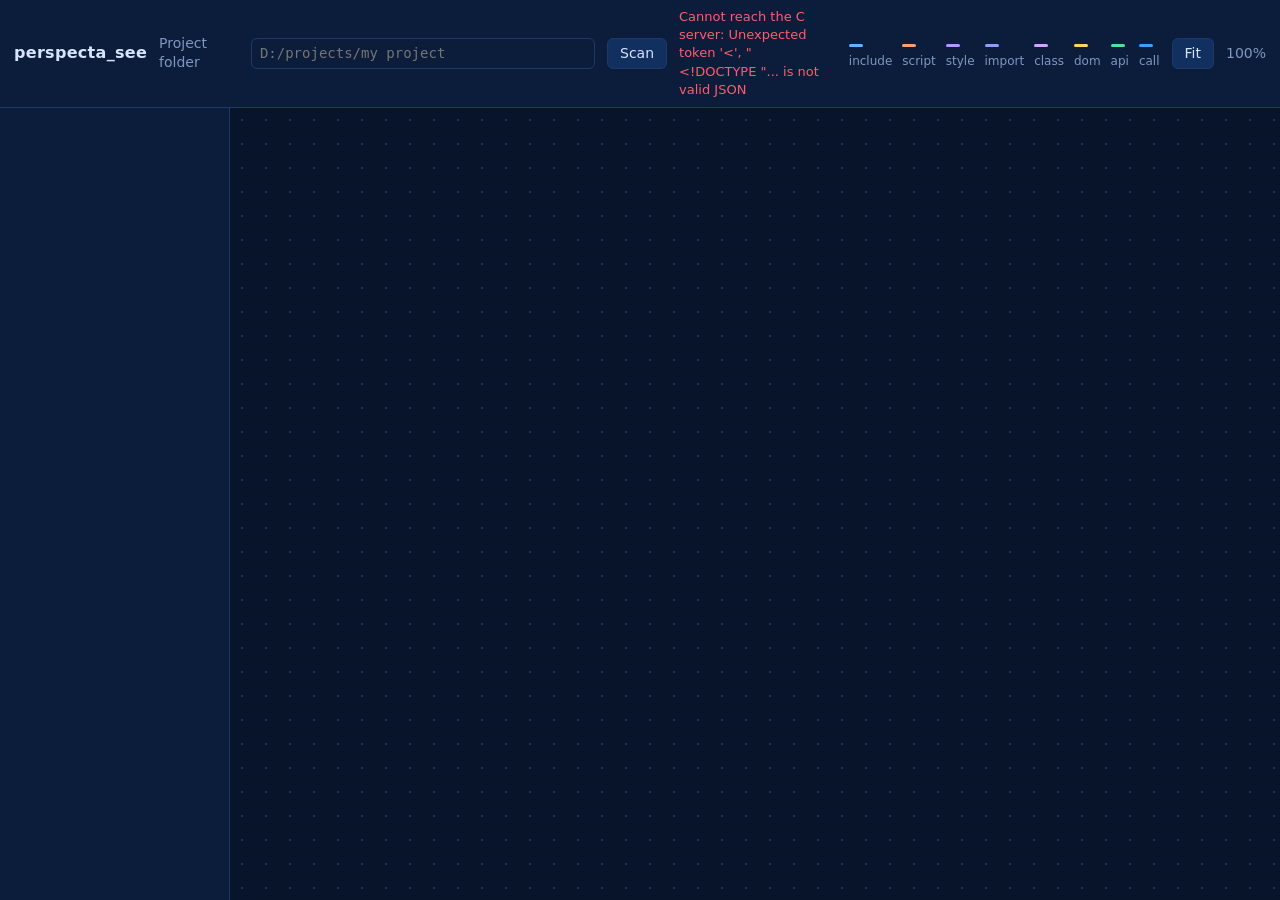
==== web/index.html @ 957fba8a "perspecta_see: first working slice (C server, scanner, canvas)" ====
<!doctype html>
<html lang="en">
<head>
  <meta charset="utf-8">
  <title>perspecta_see</title>
  <meta name="viewport" content="width=device-width, initial-scale=1">
  <link rel="stylesheet" href="css/style.css">
</head>
<body>
  <header id="topbar">
    <strong id="brand">perspecta_see</strong>
    <label>Project folder
      <input id="root" type="text" spellcheck="false" placeholder="D:/projects/my_project">
    </label>
    <button id="scan">Scan</button>
    <span id="status"></span>
    <span class="spacer"></span>
    <div id="legend"></div>
    <button id="fit">Fit</button>
    <span id="zoomlabel">100%</span>
  </header>

  <main>
    <aside id="tree"></aside>
    <section id="canvas">
      <div id="world">
        <svg id="lines"></svg>
        <div id="cards"></div>
      </div>
    </section>
    <aside id="editor" hidden>
      <div id="editor-bar">
        <span id="editor-path"></span>
        <button id="save">Save (Ctrl+S)</button>
        <button id="close" title="Close">&times;</button>
      </div>
      <textarea id="editor-text" spellcheck="false"></textarea>
    </aside>
  </main>

  <script src="js/api.js"></script>
  <script src="js/graph.js"></script>
  <script src="js/editor.js"></script>
  <script src="js/app.js"></script>
</body>
</html>
---- web/css/style.css ----
:root {
  --bg: #07142a;
  --panel: #0b1d3a;
  --panel-2: #0e2447;
  --line: #1b3a6b;
  --text: #d6e4ff;
  --muted: #7f97c2;
  --accent: #3aa0ff;
  --warn: #ff5d6c;
}

* { box-sizing: border-box; }
html, body { height: 100%; margin: 0; }
body {
  background: var(--bg);
  color: var(--text);
  font: 14px/1.4 system-ui, "Segoe UI", sans-serif;
  display: flex;
  flex-direction: column;
}
button {
  background: #12305f; color: var(--text); border: 1px solid var(--line);
  border-radius: 6px; padding: 5px 12px; cursor: pointer; font: inherit;
}
button:hover { background: #1a4285; }
input, textarea {
  background: var(--panel); color: var(--text); border: 1px solid var(--line);
  border-radius: 6px; padding: 5px 8px; font: inherit;
}

/* ---- top bar ---- */
#topbar {
  display: flex; align-items: center; gap: 12px;
  padding: 8px 14px; border-bottom: 1px solid var(--line); background: var(--panel);
}
#brand { font-size: 16px; letter-spacing: .3px; }
#topbar label { display: flex; align-items: center; gap: 8px; color: var(--muted); }
#root { width: 380px; font-family: Consolas, monospace; }
#status { color: var(--muted); font-size: 13px; }
#status.error { color: var(--warn); }
.spacer { flex: 1; }
#zoomlabel { color: var(--muted); width: 44px; text-align: right; }
#legend { display: flex; gap: 10px; font-size: 12px; color: var(--muted); }
#legend i { display: inline-block; width: 14px; height: 3px; margin-right: 4px; vertical-align: middle; border-radius: 2px; }

main { flex: 1; display: flex; min-height: 0; }

/* ---- file tree ---- */
#tree {
  width: 230px; overflow: auto; padding: 10px; border-right: 1px solid var(--line);
  background: var(--panel); font-size: 13px;
}
#tree ul { list-style: none; margin: 0; padding-left: 14px; }
#tree > ul { padding-left: 0; }
#tree .dir { color: var(--muted); margin-top: 4px; }
#tree .file { cursor: pointer; padding: 1px 4px; border-radius: 4px; }
#tree .file:hover { background: #14305e; }

/* ---- canvas ---- */
#canvas {
  flex: 1; position: relative; overflow: hidden; user-select: none; cursor: grab;
  background-image: radial-gradient(#16335f 1px, transparent 1px);
  background-size: 24px 24px;
}
#canvas:active { cursor: grabbing; }
#world { position: absolute; left: 0; top: 0; transform-origin: 0 0; }
#lines { position: absolute; left: 0; top: 0; width: 1px; height: 1px; overflow: visible; pointer-events: none; }
#cards { position: absolute; left: 0; top: 0; }

.zone { fill: rgba(58, 160, 255, 0.04); stroke: #2a5aa0; stroke-dasharray: 6 5; }
.zone-label { fill: var(--muted); font-size: 12px; }
.edge { fill: none; stroke-width: 2; opacity: .9; }
.edge.call-line { stroke-width: 2.5; }
.badge-bg { fill: #0b1d3a; stroke: #2a5aa0; }
.badge-text { fill: var(--text); font-size: 11px; text-anchor: middle; dominant-baseline: central; }

/* ---- cards (one per file) ---- */
.card {
  position: absolute; width: 270px; background: var(--panel-2);
  border: 1px solid var(--line); border-radius: 8px; overflow: hidden;
  box-shadow: 0 4px 14px rgba(0, 0, 0, .35);
}
.card.dim { opacity: .28; }
.card-head {
  display: flex; align-items: center; gap: 8px; padding: 7px 10px;
  background: #102a54; cursor: move; border-bottom: 1px solid var(--line);
}
.card .badge { font-size: 10px; font-weight: 700; padding: 1px 6px; border-radius: 4px; color: #04101f; }
.lang-c .badge, .lang-h .badge { background: #5fb3ff; }
.lang-js .badge { background: #ffd666; }
.lang-html .badge { background: #ff9f6b; }
.lang-css .badge { background: #b794ff; }
.card .name { font-weight: 600; flex: 1; overflow: hidden; text-overflow: ellipsis; white-space: nowrap; }
.card .lines { color: var(--muted); font-size: 11px; }
.card .dir { padding: 2px 10px 0; color: var(--muted); font-size: 11px; }
.rows { padding: 4px 0; }
.row { display: flex; justify-content: space-between; gap: 8px; padding: 3px 10px; cursor: pointer; font-family: Consolas, monospace; font-size: 12.5px; }
.row:hover { background: #16366a; }
.row.hl { background: #1c4a8c; color: #fff; }
.row.sel { background: #2a6bd1; color: #fff; }
.row .ln { color: var(--muted); }
.row.route { color: #7be0a8; }
.more { padding: 2px 10px 8px; color: var(--muted); font-size: 11.5px; }

/* ---- editor panel ---- */
#editor { width: 520px; display: flex; flex-direction: column; border-left: 1px solid var(--line); background: var(--panel); }
#editor[hidden] { display: none; }
#editor-bar { display: flex; align-items: center; gap: 8px; padding: 8px 10px; border-bottom: 1px solid var(--line); }
#editor-path { flex: 1; font-family: Consolas, monospace; font-size: 13px; overflow: hidden; text-overflow: ellipsis; white-space: nowrap; }
#editor-text {
  flex: 1; resize: none; border: 0; border-radius: 0; outline: none; padding: 12px;
  font-family: Consolas, "Cascadia Mono", monospace; font-size: 13px; line-height: 1.5; tab-size: 4; white-space: pre;
}
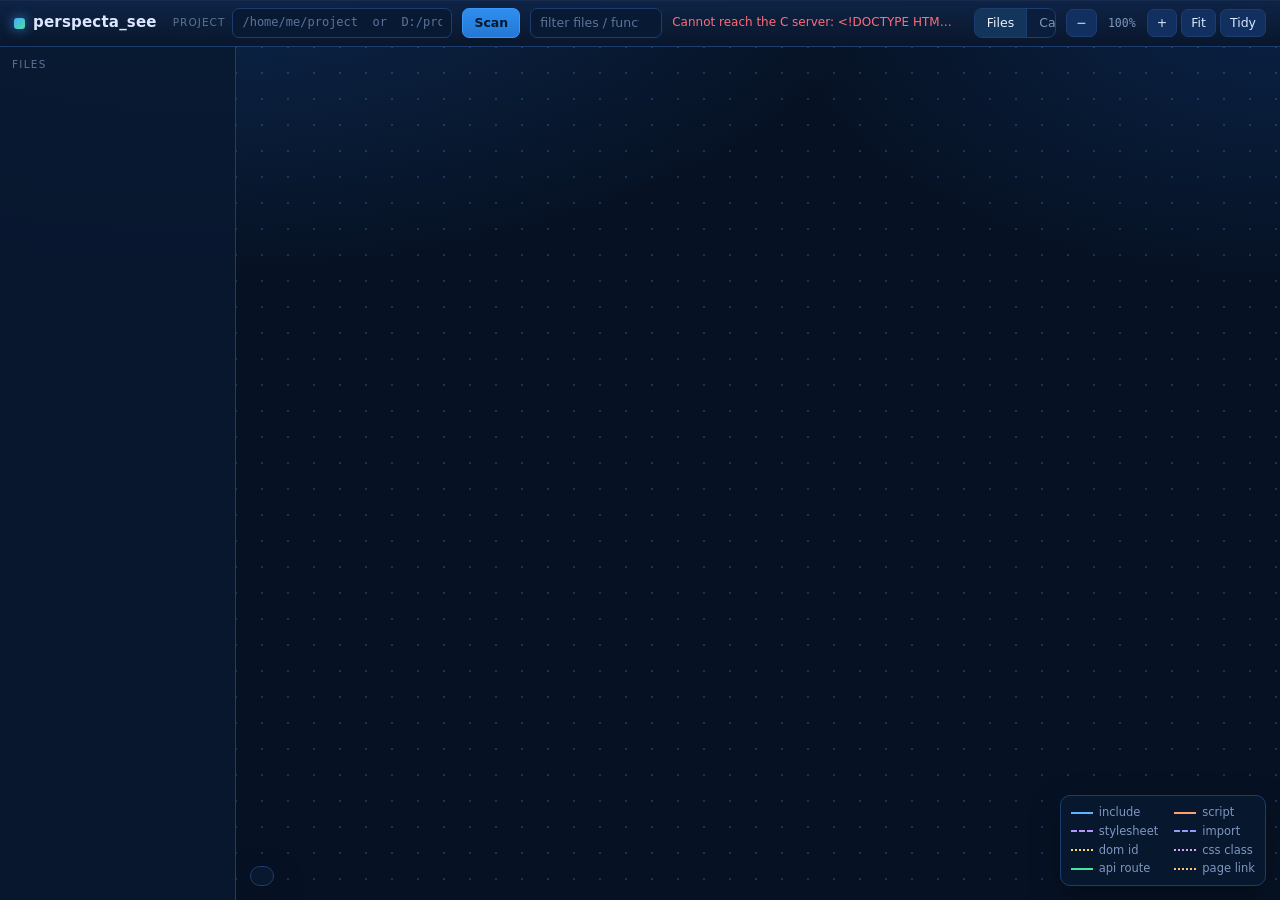
==== commit a7a3ad07: "Split into modules, fix comment/inline-script parsing, inline node editor Parser - mask.c: mask_comm" ====
--- a/web/index.html
+++ b/web/index.html
@@ -2,45 +2,81 @@
 <html lang="en">
 <head>
   <meta charset="utf-8">
-  <title>perspecta_see</title>
+  <title>perspecta_see — see how the project fits together</title>
   <meta name="viewport" content="width=device-width, initial-scale=1">
-  <link rel="stylesheet" href="css/style.css">
+  <link rel="stylesheet" href="css/base.css">
+  <link rel="stylesheet" href="css/layout.css">
+  <link rel="stylesheet" href="css/graph.css">
+  <link rel="stylesheet" href="css/cards.css">
 </head>
 <body>
+
+  <!-- An inline script on purpose: the scanner parses <script> bodies
+       (src/parse_html.c), so this function shows up inside index.html's card
+       and proves the html -> js bridge works both ways. -->
+  <script>
+    /* the project you looked at last time, read before the map loads */
+    function lastRoot() {
+      try { return localStorage.getItem("perspecta.root") || ""; } catch (err) { return ""; }
+    }
+  </script>
+
   <header id="topbar">
-    <strong id="brand">perspecta_see</strong>
-    <label>Project folder
-      <input id="root" type="text" spellcheck="false" placeholder="D:/projects/my_project">
-    </label>
-    <button id="scan">Scan</button>
-    <span id="status"></span>
-    <span class="spacer"></span>
-    <div id="legend"></div>
-    <button id="fit">Fit</button>
-    <span id="zoomlabel">100%</span>
+    <div id="brand"><span class="mark"></span>perspecta_see</div>
+
+    <div class="field">
+      <label for="root">project</label>
+      <input id="root" type="text" spellcheck="false" autocomplete="off"
+             placeholder="/home/me/project  or  D:/projects/thing">
+    </div>
+    <button id="scan" class="primary">Scan</button>
+
+    <div class="field search">
+      <input id="search" type="search" spellcheck="false" autocomplete="off"
+             placeholder="filter files / functions   ( / )">
+    </div>
+
+    <div id="status">starting…</div>
+    <div class="spacer"></div>
+
+    <div class="segmented" id="modes" title="which links to draw on the map">
+      <button id="mode-files" data-mode="files" class="on">Files</button>
+      <button id="mode-calls" data-mode="calls">Calls</button>
+    </div>
+
+    <div id="zoombox">
+      <button id="zoom-out" title="zoom out  (-)">−</button>
+      <span id="zoomlabel">100%</span>
+      <button id="zoom-in" title="zoom in  (+)">+</button>
+      <button id="fit" title="fit everything  (f)">Fit</button>
+      <button id="tidy" title="forget dragged positions  (t)">Tidy</button>
+    </div>
   </header>
 
   <main>
-    <aside id="tree"></aside>
+    <aside id="tree">
+      <div id="tree-head">FILES</div>
+      <div id="tree-body"></div>
+    </aside>
+
     <section id="canvas">
       <div id="world">
         <svg id="lines"></svg>
         <div id="cards"></div>
       </div>
+      <div id="hud" class="float"></div>
+      <div id="legend" class="float"></div>
     </section>
-    <aside id="editor" hidden>
-      <div id="editor-bar">
-        <span id="editor-path"></span>
-        <button id="save">Save (Ctrl+S)</button>
-        <button id="close" title="Close">&times;</button>
-      </div>
-      <textarea id="editor-text" spellcheck="false"></textarea>
-    </aside>
   </main>
 
+  <script src="js/util.js"></script>
   <script src="js/api.js"></script>
-  <script src="js/graph.js"></script>
-  <script src="js/editor.js"></script>
+  <script src="js/state.js"></script>
+  <script src="js/tree.js"></script>
+  <script src="js/cards.js"></script>
+  <script src="js/inline-editor.js"></script>
+  <script src="js/edges.js"></script>
+  <script src="js/view.js"></script>
   <script src="js/app.js"></script>
 </body>
-</html>+</html>
--- a/web/css/base.css
+++ b/web/css/base.css
@@ -0,0 +1,104 @@
+/* base.css — design tokens, reset and the small pieces every panel shares.
+ *
+ * The look follows the concept art: deep navy background, softly lit panels,
+ * one accent blue for "this is interactive" and one green for "this works".
+ * Everything else is a neutral so the coloured link lines stay the loudest
+ * thing on screen.
+ */
+
+:root {
+  --bg: #061224;
+  --bg-glow: #0b1f3d;
+  --panel: rgba(9, 25, 48, .88);
+  --panel-solid: #0b1d3a;
+  --card: #0d2244;
+  --card-head: #11294f;
+  --card-hover: #14325f;
+  --line: #1d3d70;
+  --line-soft: #16325c;
+  --text: #dbe7ff;
+  --muted: #7e97c0;
+  --muted-2: #5b7398;
+  --accent: #49a8ff;
+  --accent-soft: rgba(73, 168, 255, .16);
+  --ok: #4be3a0;
+  --warn: #ff6b7a;
+  --mono: ui-monospace, "Cascadia Mono", "SF Mono", Menlo, Consolas, monospace;
+  --radius: 10px;
+  --shadow: 0 10px 30px rgba(0, 0, 0, .38);
+  --code-lh: 18px;      /* the inline editor relies on this exact value */
+  --code-fs: 12.5px;
+}
+
+* { box-sizing: border-box; }
+
+html, body { height: 100%; margin: 0; }
+
+body {
+  background:
+    radial-gradient(1200px 600px at 15% -10%, #0e2a53 0%, transparent 60%),
+    radial-gradient(900px 500px at 100% 0%, #0a2246 0%, transparent 55%),
+    var(--bg);
+  color: var(--text);
+  font: 13.5px/1.45 system-ui, "Segoe UI", Roboto, sans-serif;
+  display: flex;
+  flex-direction: column;
+  overflow: hidden;
+}
+
+::selection { background: rgba(73, 168, 255, .35); }
+
+button {
+  background: #12305f;
+  color: var(--text);
+  border: 1px solid var(--line);
+  border-radius: 7px;
+  padding: 5px 11px;
+  font: inherit;
+  font-size: 12.5px;
+  cursor: pointer;
+  transition: background .12s, border-color .12s, color .12s;
+}
+button:disabled { opacity: .5; cursor: default; }
+button:hover { background: #1a4285; border-color: #2c5da8; }
+button:active { background: #17529b; }
+button.primary {
+  background: linear-gradient(180deg, #2f8ef0, #2477d4);
+  border-color: #3a97f5;
+  color: #04182e;
+  font-weight: 650;
+}
+button.primary:hover { background: linear-gradient(180deg, #49a8ff, #2a86e6); }
+button.mini { padding: 2px 8px; font-size: 11.5px; border-radius: 6px; }
+button.ghost { background: transparent; }
+button.ghost:hover { background: #16325c; }
+
+input {
+  background: #081a33;
+  color: var(--text);
+  border: 1px solid var(--line);
+  border-radius: 7px;
+  padding: 5px 9px;
+  font: inherit;
+  font-size: 12.5px;
+  outline: none;
+}
+input:focus { border-color: var(--accent); box-shadow: 0 0 0 3px var(--accent-soft); }
+input::placeholder { color: var(--muted-2); }
+
+/* floating panels: legend + hud sit on top of the canvas but never block it */
+.float {
+  position: absolute;
+  background: var(--panel);
+  border: 1px solid var(--line);
+  border-radius: var(--radius);
+  backdrop-filter: blur(8px);
+  box-shadow: var(--shadow);
+  font-size: 12px;
+}
+
+/* scrollbars: thin and dark, like the rest of the app */
+* { scrollbar-width: thin; scrollbar-color: #22457a transparent; }
+*::-webkit-scrollbar { width: 9px; height: 9px; }
+*::-webkit-scrollbar-thumb { background: #22457a; border-radius: 5px; }
+*::-webkit-scrollbar-track { background: transparent; }
--- a/web/css/layout.css
+++ b/web/css/layout.css
@@ -0,0 +1,232 @@
+/* layout.css — the frame: top bar, file tree column, canvas, floating panels. */
+
+/* ---------- top bar ---------- */
+#topbar {
+  display: flex;
+  align-items: center;
+  gap: 10px;
+  padding: 8px 14px;
+  background: linear-gradient(180deg, rgba(14, 36, 71, .95), rgba(9, 22, 42, .95));
+  border-bottom: 1px solid var(--line);
+  box-shadow: 0 1px 0 rgba(255, 255, 255, .03) inset;
+  z-index: 20;
+}
+
+#brand {
+  display: flex;
+  align-items: center;
+  gap: 8px;
+  font-size: 15px;
+  font-weight: 650;
+  letter-spacing: .2px;
+  padding-right: 6px;
+}
+#brand .mark {
+  width: 11px;
+  height: 11px;
+  border-radius: 3px;
+  background: linear-gradient(135deg, var(--accent), var(--ok));
+  box-shadow: 0 0 12px rgba(73, 168, 255, .7);
+}
+
+.field { display: flex; align-items: center; gap: 7px; }
+.field label {
+  color: var(--muted-2);
+  font-size: 10.5px;
+  text-transform: uppercase;
+  letter-spacing: .10em;
+}
+#root { width: 330px; font-family: var(--mono); font-size: 12px; }
+.field.search input { width: 170px; }
+
+#status {
+  color: var(--muted);
+  font-size: 12px;
+  white-space: nowrap;
+  overflow: hidden;
+  text-overflow: ellipsis;
+  max-width: 40vw;
+}
+#status.error { color: var(--warn); }
+
+.spacer { flex: 1; }
+
+.segmented {
+  display: flex;
+  border: 1px solid var(--line);
+  border-radius: 8px;
+  overflow: hidden;
+  background: #0a1e3b;
+}
+.segmented button {
+  border: 0;
+  border-radius: 0;
+  background: transparent;
+  color: var(--muted);
+  padding: 5px 12px;
+}
+.segmented button + button { border-left: 1px solid var(--line); }
+.segmented button.on { background: var(--accent-soft); color: #eaf4ff; }
+
+#zoombox { display: flex; align-items: center; gap: 4px; }
+#zoombox button { padding: 4px 9px; }
+#zoomlabel {
+  color: var(--muted);
+  font-family: var(--mono);
+  font-size: 11.5px;
+  min-width: 42px;
+  text-align: center;
+}
+
+/* ---------- main ---------- */
+main { flex: 1; display: flex; min-height: 0; position: relative; }
+
+/* ---------- file tree ---------- */
+#tree {
+  width: 236px;
+  flex: 0 0 236px;
+  display: flex;
+  flex-direction: column;
+  background: var(--panel);
+  border-right: 1px solid var(--line);
+  min-height: 0;
+}
+#tree-head {
+  padding: 10px 12px 6px;
+  font-size: 10.5px;
+  letter-spacing: .12em;
+  text-transform: uppercase;
+  color: var(--muted-2);
+}
+#tree-body { overflow: auto; padding: 0 8px 14px; font-size: 12.5px; }
+
+#tree ul { list-style: none; margin: 0; padding-left: 12px; }
+#tree > #tree-body > ul { padding-left: 0; }
+#tree li { margin: 1px 0; }
+
+#tree .dir {
+  display: flex;
+  align-items: center;
+  gap: 5px;
+  color: var(--muted);
+  cursor: pointer;
+  padding: 2px 4px;
+  border-radius: 5px;
+  user-select: none;
+}
+#tree .dir:hover { background: #10294e; color: var(--text); }
+#tree .dir .caret {
+  display: inline-block;
+  width: 9px;
+  font-size: 9px;
+  color: var(--muted-2);
+  transition: transform .1s;
+}
+#tree .dir.closed .caret { transform: rotate(-90deg); }
+#tree .dir .count { margin-left: auto; color: var(--muted-2); font-size: 10.5px; }
+
+#tree .file {
+  display: flex;
+  align-items: center;
+  gap: 7px;
+  padding: 3px 6px;
+  border-radius: 6px;
+  cursor: pointer;
+  color: #c3d6f5;
+  border: 1px solid transparent;
+}
+#tree .file:hover { background: #122c55; }
+#tree .file.active { background: #17386a; border-color: #2b5fa8; color: #fff; }
+#tree .file .dot {
+  width: 6px; height: 6px; border-radius: 2px; flex: 0 0 6px;
+  background: var(--muted-2);
+}
+#tree .file[data-lang="c"] .dot, #tree .file[data-lang="h"] .dot { background: #5fb3ff; }
+#tree .file[data-lang="js"] .dot { background: #ffd666; }
+#tree .file[data-lang="html"] .dot { background: #ff9f6b; }
+#tree .file[data-lang="css"] .dot { background: #b794ff; }
+#tree .file .fname { overflow: hidden; text-overflow: ellipsis; white-space: nowrap; }
+#tree .file .unsaved { margin-left: auto; color: var(--accent); font-size: 15px; line-height: 1; }
+#tree .file.dim { opacity: .4; }
+
+/* ---------- canvas ---------- */
+#canvas {
+  flex: 1;
+  position: relative;
+  overflow: hidden;
+  user-select: none;
+  cursor: grab;
+  background-image: radial-gradient(rgba(64, 116, 190, .35) 1px, transparent 1px);
+  background-size: 26px 26px;
+  background-position: -13px -13px;
+}
+#canvas.panning { cursor: grabbing; }
+#world { position: absolute; left: 0; top: 0; transform-origin: 0 0; }
+#lines { position: absolute; left: 0; top: 0; width: 1px; height: 1px; overflow: visible; pointer-events: none; }
+#cards { position: absolute; left: 0; top: 0; }
+
+/* ---------- floating hud + legend ---------- */
+#hud {
+  left: 14px;
+  bottom: 14px;
+  max-width: 460px;
+  padding: 9px 11px;
+  color: var(--muted);
+  line-height: 1.5;
+}
+#hud .hud-row { display: flex; align-items: center; gap: 8px; flex-wrap: wrap; }
+#hud b { color: var(--text); font-weight: 600; }
+#hud .mono { font-family: var(--mono); font-size: 11.5px; }
+#hud .pill {
+  display: inline-flex; align-items: center; gap: 5px;
+  background: #0d2547;
+  border: 1px solid var(--line);
+  border-radius: 999px;
+  padding: 1px 8px;
+  font-size: 11.5px;
+  color: var(--muted);
+}
+#hud .pill.warn { border-color: #6a2a37; color: #ffb3bc; background: #2a1220; cursor: pointer; }
+#hud .pill.hit { border-color: #2b5fa8; color: #dbe7ff; }
+#hud .dangling { margin-top: 7px; max-height: 150px; overflow: auto; border-top: 1px solid var(--line-soft); padding-top: 6px; }
+#hud .dangling div {
+  font-family: var(--mono); font-size: 11px; padding: 1px 4px; border-radius: 4px;
+  cursor: pointer; white-space: nowrap; overflow: hidden; text-overflow: ellipsis;
+}
+#hud .dangling div:hover { background: #122c55; color: var(--text); }
+#hud .dangling .k { color: #ffb3bc; }
+
+#legend {
+  right: 14px;
+  bottom: 14px;
+  padding: 8px 10px;
+  display: grid;
+  grid-template-columns: auto auto;
+  gap: 2px 16px;
+  color: var(--muted);
+  font-size: 11.5px;
+  pointer-events: none;
+}
+#legend .k { display: flex; align-items: center; gap: 6px; }
+#legend .k i { display: inline-block; width: 22px; height: 0; border-top-width: 2px; border-top-style: solid; }
+
+/* ---------- narrow screens ----------
+   The bar carries a lot: project path, search, status, mode, zoom. Rather than
+   letting it overflow, give the flexible pieces less room and drop the least
+   important one first (the status text still exists for screen readers). */
+@media (max-width: 1280px) {
+  #root { width: 220px; }
+  .field.search input { width: 132px; }
+  #status { max-width: 22vw; }
+}
+@media (max-width: 1060px) {
+  #topbar { flex-wrap: wrap; row-gap: 6px; }
+  #tree { width: 200px; flex-basis: 200px; }
+  #status { display: none; }
+  .field label { display: none; }
+}
+@media (max-width: 820px) {
+  #tree { display: none; }
+  #hud { max-width: 320px; }
+  #legend { display: none; }
+}
--- a/web/css/graph.css
+++ b/web/css/graph.css
@@ -0,0 +1,51 @@
+/* graph.css — the drawing itself: folder zones, link lines, badges.
+ *
+ * Lines are drawn in one <svg> that sits under the cards, so a link can leave
+ * a function row and land on another row without either card knowing about it.
+ * Colours and dash patterns come from web/js/state.js (LINK[...]); only the
+ * shared geometry lives here.
+ */
+
+/* dashed rectangle around the cards of one folder */
+.zone { fill: rgba(73, 168, 255, .035); stroke: #2a5aa0; stroke-dasharray: 7 6; }
+.zone-label {
+  fill: var(--muted-2);
+  font-size: 11px;
+  letter-spacing: .04em;
+  text-transform: none;
+  font-family: var(--mono);
+}
+
+.edge {
+  fill: none;
+  stroke-width: 1.9;
+  stroke-linecap: round;
+  opacity: .92;
+  transition: opacity .15s;
+}
+.edge.faded { opacity: .12; }
+.edge.hot { stroke-width: 2.6; opacity: 1; }
+.edge.loop { stroke-width: 2.2; }
+
+/* the little ×n pill on aggregated file links */
+.badge-bg { fill: #0a1f3d; stroke: #2b5fa8; }
+.badge-text {
+  fill: var(--text);
+  font-size: 10.5px;
+  font-family: var(--mono);
+  text-anchor: middle;
+  dominant-baseline: central;
+}
+
+/* a label sitting on a link, e.g. "calls" / "used by" */
+.edge-label-bg { fill: #0b1d3a; stroke: #2b5fa8; opacity: .96; }
+.edge-label {
+  fill: #cfe2ff;
+  font-size: 10px;
+  font-family: var(--mono);
+  text-anchor: middle;
+  dominant-baseline: central;
+}
+
+/* junction dot where several links meet a card edge */
+.junction { fill: #0a1f3d; stroke-width: 2; }
--- a/web/css/cards.css
+++ b/web/css/cards.css
@@ -0,0 +1,196 @@
+/* cards.css — one card per file, and the editor that opens inside it.
+ *
+ * A card is the file: header (language, name, size), the folder it lives in,
+ * one row per function, and a footer with what did not fit. Clicking the
+ * header expands *that same card* into a code editor — the editor is part of
+ * the node, not another floating window on top of the map.
+ */
+
+.card {
+  position: absolute;
+  width: 262px;
+  background: linear-gradient(180deg, #0f2749, #0c2041);
+  border: 1px solid var(--line);
+  border-radius: var(--radius);
+  box-shadow: 0 8px 20px rgba(0, 0, 0, .34);
+  overflow: hidden;
+  transition: border-color .12s, box-shadow .12s, opacity .18s;
+}
+.card:hover { border-color: #2b5fa8; }
+.card.dim { opacity: .22; }
+.card.dim:hover { opacity: .5; }
+.card.filtered { opacity: .09; }
+.card.has-issues { border-color: #5b2b3a; }
+.card.selected { border-color: var(--accent); box-shadow: 0 0 0 1px rgba(73, 168, 255, .5), 0 10px 26px rgba(0, 0, 0, .45); }
+.card.editing {
+  width: 680px;
+  z-index: 30;
+  border-color: #3a97f5;
+  box-shadow: 0 0 0 1px rgba(73, 168, 255, .35), 0 18px 48px rgba(0, 0, 0, .6);
+}
+
+.card-head {
+  display: flex;
+  align-items: center;
+  gap: 8px;
+  padding: 7px 9px;
+  background: linear-gradient(180deg, #14305c, #102748);
+  border-bottom: 1px solid var(--line-soft);
+  cursor: grab;
+}
+.card-head:active { cursor: grabbing; }
+.card .badge {
+  font-size: 9.5px;
+  font-weight: 800;
+  letter-spacing: .04em;
+  padding: 1px 6px;
+  border-radius: 4px;
+  color: #04101f;
+  background: var(--muted-2);
+}
+.lang-c .badge, .lang-h .badge { background: #5fb3ff; }
+.lang-js .badge { background: #ffd666; }
+.lang-html .badge { background: #ff9f6b; }
+.lang-css .badge { background: #b794ff; }
+
+.card .name {
+  font-weight: 600;
+  font-size: 12.5px;
+  flex: 1;
+  overflow: hidden;
+  text-overflow: ellipsis;
+  white-space: nowrap;
+}
+.card .meta { color: var(--muted-2); font-size: 10.5px; font-family: var(--mono); }
+.card .edit {
+  border: 0;
+  background: transparent;
+  color: var(--muted);
+  padding: 1px 5px;
+  font-size: 12px;
+  border-radius: 5px;
+  line-height: 1;
+}
+.card .edit:hover { background: #1d4372; color: #fff; }
+
+.card-dir {
+  padding: 3px 10px 1px;
+  color: var(--muted-2);
+  font-size: 10.5px;
+  font-family: var(--mono);
+  overflow: hidden;
+  text-overflow: ellipsis;
+  white-space: nowrap;
+}
+
+.rows { padding: 3px 0 4px; }
+.row {
+  display: flex;
+  align-items: center;
+  gap: 8px;
+  padding: 2px 10px 2px 9px;
+  cursor: pointer;
+  font-family: var(--mono);
+  font-size: 12px;
+  border-left: 2px solid transparent;
+}
+.row:hover { background: #16366a; }
+.row .fn { overflow: hidden; text-overflow: ellipsis; white-space: nowrap; }
+.row .scope { color: var(--muted-2); font-size: 10px; margin-left: auto; white-space: nowrap; }
+.row.hl { background: rgba(73, 168, 255, .13); }
+.row.sel { background: rgba(73, 168, 255, .26); border-left-color: var(--accent); color: #fff; }
+.row.route .fn { color: #7be0a8; }
+.row.route::before { content: "◆"; color: #4be3a0; font-size: 8px; }
+
+.more {
+  padding: 2px 10px 7px;
+  color: var(--muted-2);
+  font-size: 11px;
+  display: flex;
+  gap: 8px;
+  flex-wrap: wrap;
+}
+.more span { white-space: nowrap; }
+.more .bad { color: #ffb3bc; }
+
+/* ---------- the inline editor (lives inside the card) ---------- */
+.inline { display: none; border-top: 1px solid var(--line); background: #081a33; }
+.card.editing .inline { display: block; }
+
+.inline-bar {
+  display: flex;
+  align-items: center;
+  gap: 8px;
+  padding: 5px 9px;
+  background: #0b2140;
+  border-bottom: 1px solid var(--line-soft);
+  font-size: 11.5px;
+  color: var(--muted);
+}
+.inline-title { font-family: var(--mono); overflow: hidden; text-overflow: ellipsis; white-space: nowrap; }
+.inline-pos { font-family: var(--mono); color: var(--muted-2); margin-left: auto; }
+.inline-bar .dirty { color: var(--accent); display: none; }
+.inline-bar .dirty.on { display: inline; }
+.inline-bar .saved { color: var(--ok); display: none; }
+.inline-bar .saved.on { display: inline; }
+
+.code {
+  position: relative;
+  height: 240px;              /* set per file by inline-editor.js */
+  overflow: hidden;
+  font-family: var(--mono);
+  font-size: var(--code-fs);
+  line-height: var(--code-lh);
+}
+.code .gutter {
+  position: absolute;
+  left: 0;
+  top: 0;
+  width: 44px;
+  bottom: 0;
+  margin: 0;
+  padding: 8px 8px 8px 0;
+  text-align: right;
+  color: #3f5d8b;
+  background: #07162c;
+  border-right: 1px solid var(--line-soft);
+  overflow: hidden;
+  user-select: none;
+  pointer-events: none;
+}
+.code .scroll { position: absolute; left: 44px; right: 0; top: 0; bottom: 0; overflow: hidden; }
+
+.code .scope {
+  position: absolute;
+  left: 0;
+  right: 0;
+  height: 0;
+  background: rgba(73, 168, 255, .09);
+  border-left: 2px solid rgba(73, 168, 255, .55);
+  pointer-events: none;
+  display: none;
+}
+.code .scope.on { display: block; }
+
+.inline-code {
+  position: absolute;
+  inset: 0;
+  width: 100%;
+  height: 100%;
+  margin: 0;
+  padding: 8px 10px;
+  background: transparent;
+  color: #d7e6ff;
+  border: 0;
+  border-radius: 0;
+  resize: none;
+  outline: none;
+  white-space: pre;
+  overflow: auto;
+  tab-size: 4;
+  font: inherit;
+  line-height: inherit;
+  caret-color: #7cc4ff;
+}
+.inline-code { user-select: text; }
+.inline-code::selection { background: rgba(73, 168, 255, .3); }
